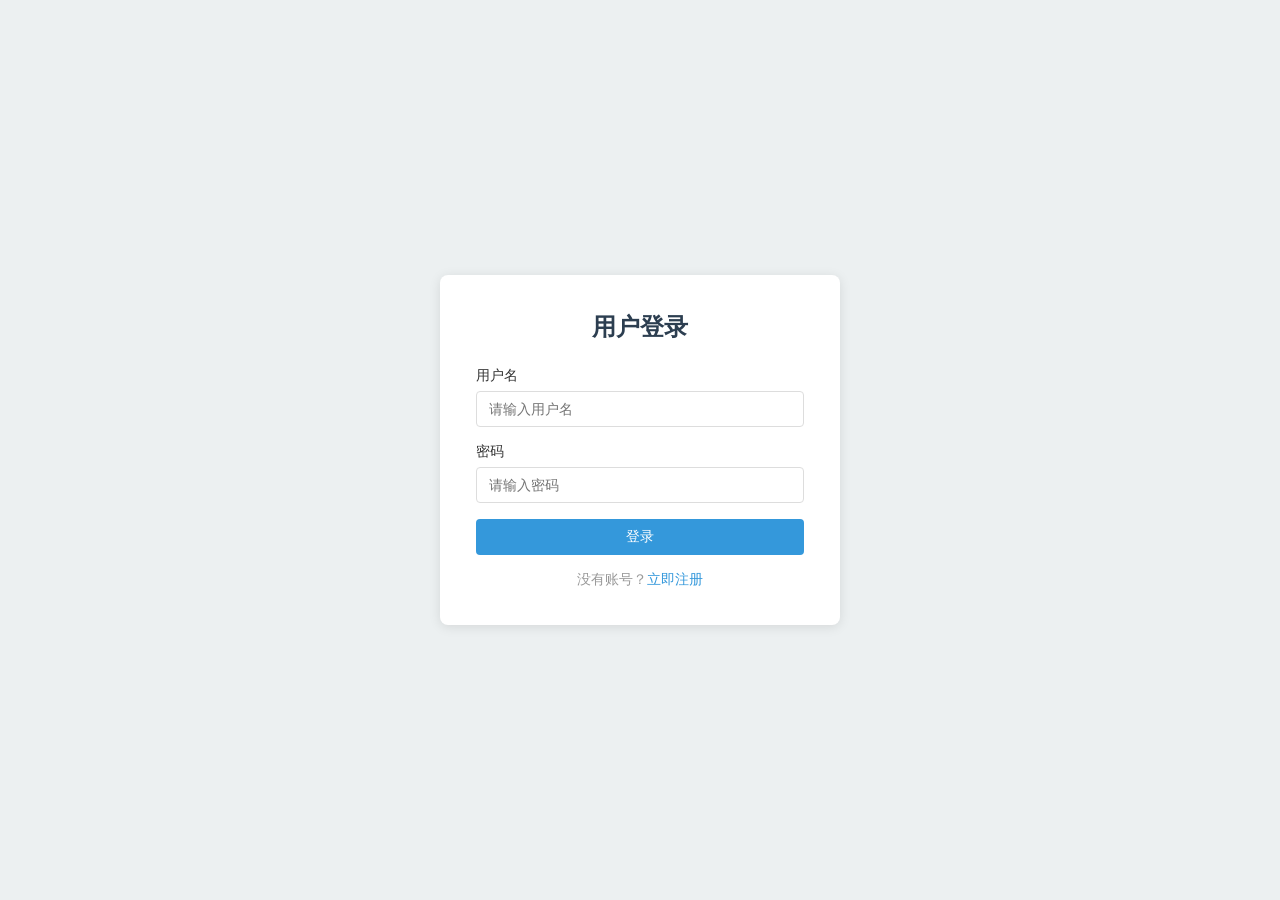
==== frontend/article-edit.html @ 7ad82d22 "init" ====
<!DOCTYPE html>
<html lang="zh-CN">
<head>
    <meta charset="UTF-8">
    <meta name="viewport" content="width=device-width, initial-scale=1.0">
    <title id="pageTitle">发布文章</title>
    <link rel="stylesheet" href="css/style.css">
</head>
<body>
    <div class="navbar" id="navbar"></div>

    <div class="container">
        <div class="card">
            <div class="form-group">
                <label>标题 <span style="color:#e74c3c;">*</span></label>
                <input type="text" id="title" placeholder="请输入文章标题" maxlength="200" />
                <span class="error-msg" id="titleError"></span>
            </div>
            <div class="form-group">
                <label>分类</label>
                <select id="categorySelect"><option value="">请选择分类</option></select>
            </div>
            <div class="form-group">
                <label>摘要</label>
                <textarea id="summary" rows="2" placeholder="文章摘要（可选，不填将自动截取正文前200字）" maxlength="500"></textarea>
            </div>
            <div class="form-group">
                <label>标签</label>
                <div class="tag-editor" id="tagEditor">
                    <input type="text" id="tagInput" placeholder="输入标签后按回车" />
                </div>
            </div>
            <div class="form-group">
                <label>正文 <span style="color:#e74c3c;">*</span></label>
                <textarea id="content" rows="16" placeholder="请输入文章正文"></textarea>
                <span class="error-msg" id="contentError"></span>
            </div>
            <div style="display:flex; gap:10px;">
                <button class="btn btn-primary" id="publishBtn">发布</button>
                <button class="btn btn-default" id="draftBtn">保存草稿</button>
                <a href="index.html" class="btn btn-default">返回</a>
            </div>
        </div>
    </div>

    <script src="https://cdn.bootcdn.net/ajax/libs/jquery/3.6.0/jquery.min.js"></script>
    <script src="js/common.js"></script>
    <script src="js/article-edit.js"></script>
</body>
</html>
---- frontend/css/style.css ----
* { margin: 0; padding: 0; box-sizing: border-box; }
body { font-family: 'Microsoft YaHei', sans-serif; background: #f5f5f5; color: #333; }

/* 导航栏 */
.navbar {
    background: #2c3e50; color: #fff; padding: 0 20px;
    display: flex; align-items: center; justify-content: space-between;
    height: 56px; position: sticky; top: 0; z-index: 100;
}
.navbar .logo { font-size: 20px; font-weight: bold; }
.navbar .logo a { color: #fff; text-decoration: none; }
.navbar .nav-links { display: flex; align-items: center; gap: 16px; }
.navbar .nav-links a { color: #bdc3c7; text-decoration: none; font-size: 14px; }
.navbar .nav-links a:hover { color: #fff; }
.navbar .nav-links button {
    background: #e74c3c; color: #fff; border: none; padding: 6px 14px;
    border-radius: 4px; cursor: pointer; font-size: 14px;
}
.navbar .user-info { color: #ecf0f1; font-size: 14px; }

/* 容器 */
.container { max-width: 960px; margin: 24px auto; padding: 0 16px; }
.container.wide { max-width: 1100px; }

/* 卡片 */
.card { background: #fff; border-radius: 8px; padding: 24px; margin-bottom: 16px; box-shadow: 0 1px 4px rgba(0,0,0,0.08); }

/* 表单 */
.form-group { margin-bottom: 16px; }
.form-group label { display: block; margin-bottom: 6px; font-weight: 500; font-size: 14px; }
.form-group input, .form-group textarea, .form-group select {
    width: 100%; padding: 9px 12px; border: 1px solid #ddd;
    border-radius: 4px; font-size: 14px; outline: none;
}
.form-group input:focus, .form-group textarea:focus, .form-group select:focus {
    border-color: #3498db;
}
.form-group textarea { resize: vertical; min-height: 120px; }
.form-group .error-msg { color: #e74c3c; font-size: 12px; margin-top: 4px; display: none; }

.btn {
    display: inline-block; padding: 9px 22px; border-radius: 4px;
    font-size: 14px; cursor: pointer; border: none; text-decoration: none;
}
.btn-primary { background: #3498db; color: #fff; }
.btn-primary:hover { background: #2980b9; }
.btn-success { background: #27ae60; color: #fff; }
.btn-danger { background: #e74c3c; color: #fff; }
.btn-sm { padding: 5px 12px; font-size: 12px; }
.btn-default { background: #eee; color: #333; }

/* 文章卡片 */
.article-card { padding: 20px; border-bottom: 1px solid #eee; }
.article-card:last-child { border-bottom: none; }
.article-card h3 { font-size: 18px; margin-bottom: 8px; }
.article-card h3 a { color: #2c3e50; text-decoration: none; }
.article-card h3 a:hover { color: #3498db; }
.article-card .meta { font-size: 12px; color: #999; margin-bottom: 8px; }
.article-card .meta span { margin-right: 14px; }
.article-card .summary { font-size: 14px; color: #666; line-height: 1.6; }

/* 搜索栏 */
.search-bar { display: flex; gap: 10px; margin-bottom: 20px; flex-wrap: wrap; }
.search-bar input { flex: 1; min-width: 200px; padding: 8px 12px; border: 1px solid #ddd; border-radius: 4px; }
.search-bar select { padding: 8px 12px; border: 1px solid #ddd; border-radius: 4px; }

/* 分页 */
.pagination { display: flex; justify-content: center; gap: 6px; margin-top: 20px; }
.pagination button {
    padding: 7px 13px; border: 1px solid #ddd; background: #fff;
    border-radius: 4px; cursor: pointer; font-size: 13px;
}
.pagination button.active { background: #3498db; color: #fff; border-color: #3498db; }
.pagination button:disabled { opacity: 0.4; cursor: not-allowed; }

/* 文章详情 */
.article-detail h1 { font-size: 26px; margin-bottom: 12px; }
.article-detail .meta { font-size: 13px; color: #999; margin-bottom: 20px; padding-bottom: 16px; border-bottom: 1px solid #eee; }
.article-detail .content { font-size: 15px; line-height: 1.8; margin-bottom: 24px; }
.article-detail .tags { margin-bottom: 20px; }
.article-detail .tags span { display: inline-block; background: #ecf0f1; color: #7f8c8d; padding: 3px 10px; border-radius: 12px; font-size: 12px; margin-right: 6px; }

/* 评论 */
.comment-list { margin-top: 20px; }
.comment-item { padding: 14px 0; border-bottom: 1px solid #f0f0f0; }
.comment-item .comment-user { font-weight: 500; font-size: 14px; color: #2c3e50; }
.comment-item .comment-time { font-size: 12px; color: #bbb; margin-left: 10px; }
.comment-item .comment-text { font-size: 14px; color: #555; margin-top: 6px; }

/* 登录/注册页 */
.auth-page { display: flex; justify-content: center; align-items: center; min-height: 100vh; background: #ecf0f1; }
.auth-box { background: #fff; padding: 36px; border-radius: 8px; width: 400px; box-shadow: 0 2px 12px rgba(0,0,0,0.1); }
.auth-box h2 { text-align: center; margin-bottom: 24px; color: #2c3e50; }
.auth-box .switch-link { text-align: center; margin-top: 16px; font-size: 14px; color: #999; }
.auth-box .switch-link a { color: #3498db; text-decoration: none; }

/* 管理后台 */
.admin-table { width: 100%; border-collapse: collapse; }
.admin-table th, .admin-table td { text-align: left; padding: 10px 14px; border-bottom: 1px solid #eee; font-size: 14px; }
.admin-table th { background: #f9f9f9; font-weight: 500; }

/* 标签编辑器 */
.tag-editor { display: flex; flex-wrap: wrap; gap: 6px; padding: 8px; border: 1px solid #ddd; border-radius: 4px; min-height: 40px; }
.tag-editor .tag { display: inline-flex; align-items: center; background: #3498db; color: #fff; padding: 2px 10px; border-radius: 12px; font-size: 12px; }
.tag-editor .tag .remove { margin-left: 6px; cursor: pointer; font-weight: bold; }
.tag-editor input { border: none; outline: none; flex: 1; min-width: 80px; font-size: 14px; }

/* 提示消息 */
.toast { position: fixed; top: 20px; right: 20px; padding: 12px 24px; border-radius: 4px; color: #fff; font-size: 14px; z-index: 1000; animation: fadeIn 0.3s; }
.toast.success { background: #27ae60; }
.toast.error { background: #e74c3c; }
@keyframes fadeIn { from { opacity: 0; transform: translateY(-10px); } to { opacity: 1; transform: translateY(0); } }

/* 响应式 */
@media (max-width: 768px) {
    .container { padding: 0 10px; }
    .auth-box { width: 90%; padding: 24px; }
    .search-bar { flex-direction: column; }
}
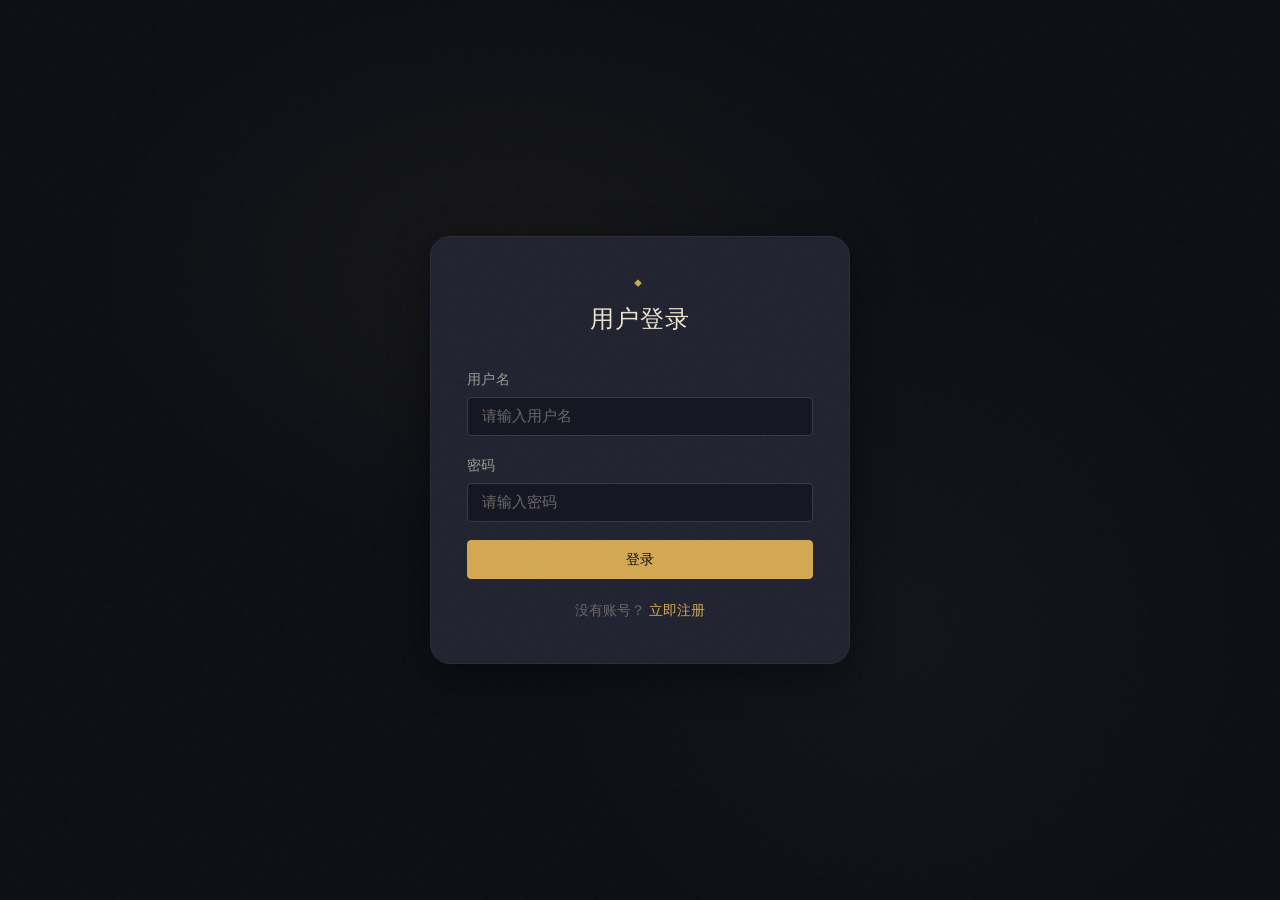
==== commit 84346d0a: "front-end modified" ====
--- a/frontend/article-edit.html
+++ b/frontend/article-edit.html
@@ -12,7 +12,7 @@
     <div class="container">
         <div class="card">
             <div class="form-group">
-                <label>标题 <span style="color:#e74c3c;">*</span></label>
+                <label>标题 <span class="required">*</span></label>
                 <input type="text" id="title" placeholder="请输入文章标题" maxlength="200" />
                 <span class="error-msg" id="titleError"></span>
             </div>
@@ -31,8 +31,30 @@
                 </div>
             </div>
             <div class="form-group">
-                <label>正文 <span style="color:#e74c3c;">*</span></label>
-                <textarea id="content" rows="16" placeholder="请输入文章正文"></textarea>
+                <label>正文 <span class="required">*</span> <span style="font-weight:normal;color:var(--text-muted);font-size:12px;">（支持 Markdown 语法）</span></label>
+                <!-- Markdown 工具栏 -->
+                <div class="md-toolbar">
+                    <button type="button" title="粗体" data-md="bold"><strong>B</strong></button>
+                    <button type="button" title="斜体" data-md="italic"><em>I</em></button>
+                    <button type="button" title="标题" data-md="heading">H</button>
+                    <button type="button" title="无序列表" data-md="ul">≡</button>
+                    <button type="button" title="有序列表" data-md="ol">1.</button>
+                    <button type="button" title="链接" data-md="link">🔗</button>
+                    <button type="button" title="图片" data-md="image">🖼</button>
+                    <button type="button" title="代码块" data-md="code">&lt;/&gt;</button>
+                    <button type="button" title="引用" data-md="quote">❝</button>
+                    <button type="button" title="分隔线" data-md="hr">—</button>
+                    <span class="md-toolbar-right">
+                        <a href="https://markdown.com.cn/basic-syntax/" target="_blank" style="font-size:12px;">语法帮助</a>
+                    </span>
+                </div>
+                <!-- 编辑/预览 标签 -->
+                <div class="md-tabs">
+                    <span class="md-tab active" data-tab="edit">编辑</span>
+                    <span class="md-tab" data-tab="preview">预览</span>
+                </div>
+                <textarea id="content" rows="14" placeholder="支持 Markdown 语法编写文章...&#10;&#10;# 一级标题&#10;## 二级标题&#10;**粗体** *斜体*&#10;- 列表项&#10;1. 有序列表&#10;> 引用&#10;`代码`&#10;```&#10;代码块&#10;```"></textarea>
+                <div id="contentPreview" class="md-preview" style="display:none;"></div>
                 <span class="error-msg" id="contentError"></span>
             </div>
             <div style="display:flex; gap:10px;">
@@ -44,6 +66,7 @@
     </div>
 
     <script src="https://cdn.bootcdn.net/ajax/libs/jquery/3.6.0/jquery.min.js"></script>
+    <script src="https://cdn.bootcdn.net/ajax/libs/marked/9.1.6/marked.min.js"></script>
     <script src="js/common.js"></script>
     <script src="js/article-edit.js"></script>
 </body>
--- a/frontend/css/style.css
+++ b/frontend/css/style.css
@@ -1,119 +1,931 @@
-* { margin: 0; padding: 0; box-sizing: border-box; }
-body { font-family: 'Microsoft YaHei', sans-serif; background: #f5f5f5; color: #333; }
-
-/* 导航栏 */
+/* ═══════════════════════════════════════════════════════════
+   NOCTURNE — 夜间书房
+   A dark, refined reading space. Warm amber light
+   against deep indigo shadows. Scholarly. Quiet.
+   ═══════════════════════════════════════════════════════════ */
+
+/* ——— CSS Variables / Design Tokens ——— */
+:root {
+  --ink-deepest: #0d0f15;
+  --ink-deep: #141721;
+  --ink-base: #1a1d28;
+  --ink-surface: #212430;
+  --ink-raised: #282c39;
+  --ink-hover: #2f3342;
+
+  --gold: #d4a853;
+  --gold-dim: #b8943e;
+  --gold-bright: #e8c876;
+  --gold-glow: rgba(212, 168, 83, 0.12);
+  --gold-glow-strong: rgba(212, 168, 83, 0.22);
+
+  --text-primary: #e6dfce;
+  --text-secondary: #a09a8c;
+  --text-muted: #6b6568;
+  --text-heading: #ede4d0;
+
+  --border-subtle: #2a2d38;
+  --border-medium: #363a47;
+  --border-warm: #3a3832;
+
+  --sage: #7e9e8e;
+  --sage-dim: #5f8070;
+  --rose: #c07068;
+  --rose-dim: #a55850;
+
+  --radius-sm: 4px;
+  --radius-md: 8px;
+  --radius-lg: 14px;
+  --radius-xl: 20px;
+
+  --shadow-sm: 0 1px 3px rgba(0,0,0,0.3);
+  --shadow-md: 0 4px 18px rgba(0,0,0,0.35);
+  --shadow-lg: 0 12px 40px rgba(0,0,0,0.45);
+  --shadow-glow: 0 0 0 1px var(--gold-glow), 0 4px 20px rgba(0,0,0,0.4);
+
+  --font-serif: "Georgia", "Noto Serif SC", "STSong", "SimSun", "Songti SC", serif;
+  --font-sans: "PingFang SC", "Microsoft YaHei", "Noto Sans SC", "Helvetica Neue", sans-serif;
+  --font-mono: "JetBrains Mono", "Fira Code", "Consolas", "Courier New", monospace;
+
+  --transition-fast: 150ms ease;
+  --transition-base: 250ms ease;
+  --transition-slow: 400ms cubic-bezier(0.4, 0, 0.2, 1);
+}
+
+/* ——— Reset & Base ——— */
+*, *::before, *::after { margin: 0; padding: 0; box-sizing: border-box; }
+
+html { font-size: 16px; -webkit-font-smoothing: antialiased; }
+
+body {
+  font-family: var(--font-serif);
+  background: var(--ink-deepest);
+  color: var(--text-primary);
+  line-height: 1.7;
+  min-height: 100vh;
+  /* Subtle radial gradient for depth — like a dim reading lamp */
+  background:
+    radial-gradient(ellipse 900px 600px at 30% 15%, rgba(212,168,83,0.04) 0%, transparent 70%),
+    radial-gradient(ellipse 600px 500px at 75% 60%, rgba(126,158,142,0.03) 0%, transparent 70%),
+    var(--ink-deepest);
+}
+
+/* Grain texture overlay */
+body::after {
+  content: '';
+  position: fixed; inset: 0; pointer-events: none; z-index: 9999;
+  background: url("data:image/svg+xml,%3Csvg viewBox='0 0 256 256' xmlns='http://www.w3.org/2000/svg'%3E%3Cfilter id='noise'%3E%3CfeTurbulence type='fractalNoise' baseFrequency='0.8' numOctaves='3' stitchTiles='stitch'/%3E%3C/filter%3E%3Crect width='100%25' height='100%25' filter='url(%23noise)' opacity='0.03'/%3E%3C/svg%3E");
+  opacity: 0.6;
+}
+
+/* Selection */
+::selection {
+  background: var(--gold-glow-strong);
+  color: var(--gold-bright);
+}
+
+/* Scrollbar */
+::-webkit-scrollbar { width: 8px; }
+::-webkit-scrollbar-track { background: var(--ink-deep); }
+::-webkit-scrollbar-thumb {
+  background: var(--border-medium);
+  border-radius: 4px;
+}
+::-webkit-scrollbar-thumb:hover { background: var(--text-muted); }
+
+/* ——— Typography ——— */
+h1, h2, h3, h4, h5, h6 {
+  font-family: var(--font-serif);
+  color: var(--text-heading);
+  font-weight: 400;
+  letter-spacing: 0.02em;
+}
+h1 { font-size: 2rem; }
+h2 { font-size: 1.6rem; }
+h3 { font-size: 1.25rem; }
+h4 { font-size: 1.1rem; }
+
+a {
+  color: var(--gold);
+  text-decoration: none;
+  transition: color var(--transition-fast);
+}
+a:hover { color: var(--gold-bright); }
+
+p { margin-bottom: 0.75em; }
+
+/* ——— Navbar ——— */
 .navbar {
-    background: #2c3e50; color: #fff; padding: 0 20px;
-    display: flex; align-items: center; justify-content: space-between;
-    height: 56px; position: sticky; top: 0; z-index: 100;
-}
-.navbar .logo { font-size: 20px; font-weight: bold; }
-.navbar .logo a { color: #fff; text-decoration: none; }
-.navbar .nav-links { display: flex; align-items: center; gap: 16px; }
-.navbar .nav-links a { color: #bdc3c7; text-decoration: none; font-size: 14px; }
-.navbar .nav-links a:hover { color: #fff; }
+  background: var(--ink-base);
+  border-bottom: 1px solid var(--border-subtle);
+  padding: 0 28px;
+  display: flex;
+  align-items: center;
+  justify-content: space-between;
+  height: 58px;
+  position: sticky;
+  top: 0;
+  z-index: 100;
+  backdrop-filter: blur(12px);
+  -webkit-backdrop-filter: blur(12px);
+  background: rgba(20, 23, 33, 0.85);
+  box-shadow: 0 1px 0 rgba(255,255,255,0.03), 0 4px 20px rgba(0,0,0,0.3);
+}
+
+.navbar .logo {
+  font-family: var(--font-serif);
+  font-size: 1.25rem;
+  font-weight: 400;
+  letter-spacing: 0.04em;
+}
+.navbar .logo a {
+  color: var(--gold);
+  text-decoration: none;
+  transition: opacity var(--transition-fast);
+}
+.navbar .logo a:hover { opacity: 0.8; }
+
+.navbar .nav-links {
+  display: flex;
+  align-items: center;
+  gap: 22px;
+}
+
+.navbar .nav-links a {
+  color: var(--text-secondary);
+  text-decoration: none;
+  font-size: 0.88rem;
+  font-family: var(--font-sans);
+  letter-spacing: 0.02em;
+  transition: color var(--transition-fast);
+  position: relative;
+}
+.navbar .nav-links a::after {
+  content: '';
+  position: absolute;
+  bottom: -4px; left: 0; right: 0;
+  height: 1px;
+  background: var(--gold);
+  transform: scaleX(0);
+  transition: transform var(--transition-base);
+}
+.navbar .nav-links a:hover {
+  color: var(--text-primary);
+}
+.navbar .nav-links a:hover::after {
+  transform: scaleX(1);
+}
+
 .navbar .nav-links button {
-    background: #e74c3c; color: #fff; border: none; padding: 6px 14px;
-    border-radius: 4px; cursor: pointer; font-size: 14px;
-}
-.navbar .user-info { color: #ecf0f1; font-size: 14px; }
-
-/* 容器 */
-.container { max-width: 960px; margin: 24px auto; padding: 0 16px; }
-.container.wide { max-width: 1100px; }
-
-/* 卡片 */
-.card { background: #fff; border-radius: 8px; padding: 24px; margin-bottom: 16px; box-shadow: 0 1px 4px rgba(0,0,0,0.08); }
-
-/* 表单 */
-.form-group { margin-bottom: 16px; }
-.form-group label { display: block; margin-bottom: 6px; font-weight: 500; font-size: 14px; }
-.form-group input, .form-group textarea, .form-group select {
-    width: 100%; padding: 9px 12px; border: 1px solid #ddd;
-    border-radius: 4px; font-size: 14px; outline: none;
-}
-.form-group input:focus, .form-group textarea:focus, .form-group select:focus {
-    border-color: #3498db;
-}
-.form-group textarea { resize: vertical; min-height: 120px; }
-.form-group .error-msg { color: #e74c3c; font-size: 12px; margin-top: 4px; display: none; }
-
+  background: transparent;
+  color: var(--text-secondary);
+  border: 1px solid var(--border-medium);
+  padding: 5px 16px;
+  border-radius: var(--radius-sm);
+  cursor: pointer;
+  font-size: 0.85rem;
+  font-family: var(--font-sans);
+  letter-spacing: 0.02em;
+  transition: all var(--transition-fast);
+}
+.navbar .nav-links button:hover {
+  color: var(--rose);
+  border-color: var(--rose);
+  background: rgba(192, 112, 104, 0.08);
+}
+
+.navbar .user-info {
+  color: var(--text-secondary);
+  font-size: 0.85rem;
+  font-family: var(--font-sans);
+}
+
+/* ——— Container ——— */
+.container { max-width: 900px; margin: 32px auto; padding: 0 20px; }
+.container.wide { max-width: 1060px; }
+
+/* ——— Cards ——— */
+.card {
+  background: var(--ink-surface);
+  border: 1px solid var(--border-subtle);
+  border-radius: var(--radius-lg);
+  padding: 28px 32px;
+  margin-bottom: 20px;
+  box-shadow: var(--shadow-sm);
+  transition:
+    box-shadow var(--transition-base),
+    border-color var(--transition-base);
+}
+.card:hover {
+  border-color: var(--border-medium);
+  box-shadow: var(--shadow-md);
+}
+
+/* ——— Buttons ——— */
 .btn {
-    display: inline-block; padding: 9px 22px; border-radius: 4px;
-    font-size: 14px; cursor: pointer; border: none; text-decoration: none;
-}
-.btn-primary { background: #3498db; color: #fff; }
-.btn-primary:hover { background: #2980b9; }
-.btn-success { background: #27ae60; color: #fff; }
-.btn-danger { background: #e74c3c; color: #fff; }
-.btn-sm { padding: 5px 12px; font-size: 12px; }
-.btn-default { background: #eee; color: #333; }
-
-/* 文章卡片 */
-.article-card { padding: 20px; border-bottom: 1px solid #eee; }
-.article-card:last-child { border-bottom: none; }
-.article-card h3 { font-size: 18px; margin-bottom: 8px; }
-.article-card h3 a { color: #2c3e50; text-decoration: none; }
-.article-card h3 a:hover { color: #3498db; }
-.article-card .meta { font-size: 12px; color: #999; margin-bottom: 8px; }
-.article-card .meta span { margin-right: 14px; }
-.article-card .summary { font-size: 14px; color: #666; line-height: 1.6; }
-
-/* 搜索栏 */
-.search-bar { display: flex; gap: 10px; margin-bottom: 20px; flex-wrap: wrap; }
-.search-bar input { flex: 1; min-width: 200px; padding: 8px 12px; border: 1px solid #ddd; border-radius: 4px; }
-.search-bar select { padding: 8px 12px; border: 1px solid #ddd; border-radius: 4px; }
-
-/* 分页 */
-.pagination { display: flex; justify-content: center; gap: 6px; margin-top: 20px; }
+  display: inline-flex;
+  align-items: center;
+  justify-content: center;
+  padding: 9px 22px;
+  border-radius: var(--radius-sm);
+  font-size: 0.88rem;
+  cursor: pointer;
+  border: 1px solid transparent;
+  text-decoration: none;
+  font-family: var(--font-sans);
+  letter-spacing: 0.02em;
+  transition: all var(--transition-fast);
+  gap: 6px;
+}
+
+.btn-primary {
+  background: var(--gold);
+  color: var(--ink-deepest);
+  border-color: var(--gold);
+  font-weight: 500;
+}
+.btn-primary:hover {
+  background: var(--gold-bright);
+  border-color: var(--gold-bright);
+  box-shadow: var(--gold-glow);
+  color: var(--ink-deepest);
+}
+
+.btn-success {
+  background: var(--sage);
+  color: #fff;
+  border-color: var(--sage);
+}
+.btn-success:hover {
+  background: var(--sage-dim);
+  border-color: var(--sage-dim);
+}
+
+.btn-danger {
+  background: transparent;
+  color: var(--rose);
+  border-color: var(--rose);
+}
+.btn-danger:hover {
+  background: var(--rose);
+  color: #fff;
+}
+
+.btn-default {
+  background: transparent;
+  color: var(--text-secondary);
+  border-color: var(--border-medium);
+}
+.btn-default:hover {
+  color: var(--text-primary);
+  border-color: var(--text-muted);
+  background: var(--ink-hover);
+}
+
+.btn-sm { padding: 5px 14px; font-size: 0.78rem; border-radius: var(--radius-sm); }
+
+/* ——— Forms ——— */
+.form-group { margin-bottom: 18px; }
+
+.form-group label {
+  display: block;
+  margin-bottom: 6px;
+  font-size: 0.85rem;
+  font-family: var(--font-sans);
+  color: var(--text-secondary);
+  letter-spacing: 0.03em;
+  font-weight: 500;
+}
+
+.form-group input,
+.form-group textarea,
+.form-group select {
+  width: 100%;
+  padding: 10px 14px;
+  background: var(--ink-deep);
+  border: 1px solid var(--border-medium);
+  border-radius: var(--radius-sm);
+  font-size: 0.92rem;
+  font-family: var(--font-serif);
+  color: var(--text-primary);
+  outline: none;
+  transition: all var(--transition-fast);
+}
+.form-group input::placeholder,
+.form-group textarea::placeholder {
+  color: var(--text-muted);
+}
+.form-group input:focus,
+.form-group textarea:focus,
+.form-group select:focus {
+  border-color: var(--gold-dim);
+  box-shadow: 0 0 0 3px var(--gold-glow);
+  background: var(--ink-deep);
+}
+
+.form-group textarea {
+  resize: vertical;
+  min-height: 120px;
+  line-height: 1.6;
+}
+.form-group select {
+  cursor: pointer;
+  appearance: none;
+  background-image: url("data:image/svg+xml,%3Csvg xmlns='http://www.w3.org/2000/svg' width='12' height='12' viewBox='0 0 12 12'%3E%3Cpath fill='%239a9485' d='M6 8L1 3h10z'/%3E%3C/svg%3E");
+  background-repeat: no-repeat;
+  background-position: right 12px center;
+  padding-right: 36px;
+}
+
+.required { color: var(--rose); }
+
+/* Status badges */
+.status-published, .status-active { color: var(--sage); font-weight: 500; }
+.status-draft { color: var(--gold); font-weight: 500; }
+.status-disabled { color: var(--rose); font-weight: 500; }
+
+.form-group .error-msg {
+  color: var(--rose);
+  font-size: 0.78rem;
+  margin-top: 5px;
+  display: none;
+  font-family: var(--font-sans);
+}
+
+/* ——— Search Bar ——— */
+.search-bar {
+  display: flex;
+  gap: 10px;
+  flex-wrap: wrap;
+}
+.search-bar input {
+  flex: 1;
+  min-width: 200px;
+  padding: 10px 14px;
+  background: var(--ink-deep);
+  border: 1px solid var(--border-medium);
+  border-radius: var(--radius-sm);
+  font-size: 0.92rem;
+  font-family: var(--font-serif);
+  color: var(--text-primary);
+  outline: none;
+  transition: all var(--transition-fast);
+}
+.search-bar input:focus {
+  border-color: var(--gold-dim);
+  box-shadow: 0 0 0 3px var(--gold-glow);
+}
+.search-bar input::placeholder { color: var(--text-muted); }
+.search-bar select {
+  padding: 10px 36px 10px 14px;
+  background: var(--ink-deep);
+  border: 1px solid var(--border-medium);
+  border-radius: var(--radius-sm);
+  font-size: 0.92rem;
+  font-family: var(--font-sans);
+  color: var(--text-primary);
+  outline: none;
+  cursor: pointer;
+  appearance: none;
+  background-image: url("data:image/svg+xml,%3Csvg xmlns='http://www.w3.org/2000/svg' width='12' height='12' viewBox='0 0 12 12'%3E%3Cpath fill='%239a9485' d='M6 8L1 3h10z'/%3E%3C/svg%3E");
+  background-repeat: no-repeat;
+  background-position: right 12px center;
+}
+
+/* ——— Article Cards ——— */
+.article-card {
+  padding: 24px 0;
+  border-bottom: 1px solid var(--border-subtle);
+  transition: padding var(--transition-base);
+}
+.article-card:first-child { padding-top: 0; }
+.article-card:last-child { border-bottom: none; padding-bottom: 0; }
+
+.article-card h3 {
+  font-size: 1.15rem;
+  margin-bottom: 8px;
+  line-height: 1.4;
+}
+.article-card h3 a {
+  color: var(--text-heading);
+  text-decoration: none;
+  transition: color var(--transition-fast);
+  background: linear-gradient(to right, var(--gold), var(--gold));
+  background-size: 0% 1px;
+  background-repeat: no-repeat;
+  background-position: 0 100%;
+  transition: background-size var(--transition-base), color var(--transition-fast);
+}
+.article-card h3 a:hover {
+  color: var(--gold-bright);
+  background-size: 100% 1px;
+}
+
+.article-card .meta {
+  font-size: 0.8rem;
+  color: var(--text-muted);
+  margin-bottom: 8px;
+  font-family: var(--font-sans);
+  display: flex;
+  flex-wrap: wrap;
+  gap: 4px;
+}
+.article-card .meta span {
+  margin-right: 16px;
+  display: inline-flex;
+  align-items: center;
+  gap: 4px;
+}
+
+.article-card .summary {
+  font-size: 0.9rem;
+  color: var(--text-secondary);
+  line-height: 1.65;
+  display: -webkit-box;
+  -webkit-line-clamp: 3;
+  -webkit-box-orient: vertical;
+  overflow: hidden;
+}
+
+/* ——— Pagination ——— */
+.pagination {
+  display: flex;
+  justify-content: center;
+  gap: 6px;
+  margin-top: 28px;
+}
 .pagination button {
-    padding: 7px 13px; border: 1px solid #ddd; background: #fff;
-    border-radius: 4px; cursor: pointer; font-size: 13px;
-}
-.pagination button.active { background: #3498db; color: #fff; border-color: #3498db; }
-.pagination button:disabled { opacity: 0.4; cursor: not-allowed; }
-
-/* 文章详情 */
-.article-detail h1 { font-size: 26px; margin-bottom: 12px; }
-.article-detail .meta { font-size: 13px; color: #999; margin-bottom: 20px; padding-bottom: 16px; border-bottom: 1px solid #eee; }
-.article-detail .content { font-size: 15px; line-height: 1.8; margin-bottom: 24px; }
-.article-detail .tags { margin-bottom: 20px; }
-.article-detail .tags span { display: inline-block; background: #ecf0f1; color: #7f8c8d; padding: 3px 10px; border-radius: 12px; font-size: 12px; margin-right: 6px; }
-
-/* 评论 */
-.comment-list { margin-top: 20px; }
-.comment-item { padding: 14px 0; border-bottom: 1px solid #f0f0f0; }
-.comment-item .comment-user { font-weight: 500; font-size: 14px; color: #2c3e50; }
-.comment-item .comment-time { font-size: 12px; color: #bbb; margin-left: 10px; }
-.comment-item .comment-text { font-size: 14px; color: #555; margin-top: 6px; }
-
-/* 登录/注册页 */
-.auth-page { display: flex; justify-content: center; align-items: center; min-height: 100vh; background: #ecf0f1; }
-.auth-box { background: #fff; padding: 36px; border-radius: 8px; width: 400px; box-shadow: 0 2px 12px rgba(0,0,0,0.1); }
-.auth-box h2 { text-align: center; margin-bottom: 24px; color: #2c3e50; }
-.auth-box .switch-link { text-align: center; margin-top: 16px; font-size: 14px; color: #999; }
-.auth-box .switch-link a { color: #3498db; text-decoration: none; }
-
-/* 管理后台 */
-.admin-table { width: 100%; border-collapse: collapse; }
-.admin-table th, .admin-table td { text-align: left; padding: 10px 14px; border-bottom: 1px solid #eee; font-size: 14px; }
-.admin-table th { background: #f9f9f9; font-weight: 500; }
-
-/* 标签编辑器 */
-.tag-editor { display: flex; flex-wrap: wrap; gap: 6px; padding: 8px; border: 1px solid #ddd; border-radius: 4px; min-height: 40px; }
-.tag-editor .tag { display: inline-flex; align-items: center; background: #3498db; color: #fff; padding: 2px 10px; border-radius: 12px; font-size: 12px; }
-.tag-editor .tag .remove { margin-left: 6px; cursor: pointer; font-weight: bold; }
-.tag-editor input { border: none; outline: none; flex: 1; min-width: 80px; font-size: 14px; }
-
-/* 提示消息 */
-.toast { position: fixed; top: 20px; right: 20px; padding: 12px 24px; border-radius: 4px; color: #fff; font-size: 14px; z-index: 1000; animation: fadeIn 0.3s; }
-.toast.success { background: #27ae60; }
-.toast.error { background: #e74c3c; }
-@keyframes fadeIn { from { opacity: 0; transform: translateY(-10px); } to { opacity: 1; transform: translateY(0); } }
-
-/* 响应式 */
+  padding: 8px 15px;
+  border: 1px solid var(--border-medium);
+  background: var(--ink-surface);
+  color: var(--text-secondary);
+  border-radius: var(--radius-sm);
+  cursor: pointer;
+  font-size: 0.85rem;
+  font-family: var(--font-sans);
+  transition: all var(--transition-fast);
+}
+.pagination button:hover:not(:disabled) {
+  border-color: var(--gold-dim);
+  color: var(--gold);
+  background: var(--ink-raised);
+}
+.pagination button.active {
+  background: var(--gold);
+  color: var(--ink-deepest);
+  border-color: var(--gold);
+  font-weight: 600;
+}
+.pagination button:disabled {
+  opacity: 0.3;
+  cursor: not-allowed;
+}
+
+/* ——— Article Detail ——— */
+.article-detail h1 {
+  font-size: 2rem;
+  margin-bottom: 14px;
+  line-height: 1.35;
+  letter-spacing: 0.01em;
+}
+.article-detail .meta {
+  font-size: 0.85rem;
+  color: var(--text-muted);
+  margin-bottom: 24px;
+  padding-bottom: 18px;
+  border-bottom: 1px solid var(--border-subtle);
+  font-family: var(--font-sans);
+  display: flex;
+  flex-wrap: wrap;
+  align-items: center;
+  gap: 4px;
+}
+.article-detail .meta span { margin-right: 18px; }
+.article-detail .content {
+  font-size: 1rem;
+  line-height: 1.85;
+  margin-bottom: 24px;
+}
+.article-detail .tags {
+  margin-bottom: 20px;
+  display: flex;
+  flex-wrap: wrap;
+  gap: 8px;
+}
+.article-detail .tags span {
+  display: inline-block;
+  background: var(--ink-deep);
+  color: var(--gold-dim);
+  border: 1px solid var(--border-subtle);
+  padding: 4px 14px;
+  border-radius: 20px;
+  font-size: 0.8rem;
+  font-family: var(--font-sans);
+  transition: all var(--transition-fast);
+}
+.article-detail .tags span:hover {
+  border-color: var(--gold-dim);
+  color: var(--gold);
+}
+
+/* ——— Comments ——— */
+.comment-list { margin-top: 4px; }
+.comment-item {
+  padding: 16px 0;
+  border-bottom: 1px solid var(--border-subtle);
+  transition: background var(--transition-fast);
+}
+.comment-item:last-child { border-bottom: none; }
+.comment-item .comment-user {
+  font-weight: 600;
+  font-size: 0.9rem;
+  color: var(--text-heading);
+  font-family: var(--font-sans);
+}
+.comment-item .comment-time {
+  font-size: 0.78rem;
+  color: var(--text-muted);
+  margin-left: 10px;
+}
+.comment-item .comment-text {
+  font-size: 0.92rem;
+  color: var(--text-secondary);
+  margin-top: 6px;
+  line-height: 1.65;
+}
+
+/* ——— Auth Pages ——— */
+.auth-page {
+  display: flex;
+  justify-content: center;
+  align-items: center;
+  min-height: 100vh;
+  background:
+    radial-gradient(ellipse 600px 400px at 40% 30%, rgba(212,168,83,0.05) 0%, transparent 70%),
+    radial-gradient(ellipse 500px 500px at 70% 70%, rgba(126,158,142,0.04) 0%, transparent 70%),
+    var(--ink-deepest);
+}
+.auth-box {
+  background: var(--ink-surface);
+  border: 1px solid var(--border-subtle);
+  padding: 40px 36px;
+  border-radius: var(--radius-xl);
+  width: 420px;
+  box-shadow: var(--shadow-lg);
+}
+.auth-box h2 {
+  text-align: center;
+  margin-bottom: 28px;
+  color: var(--text-heading);
+  font-size: 1.5rem;
+  letter-spacing: 0.04em;
+}
+.auth-box .switch-link {
+  text-align: center;
+  margin-top: 20px;
+  font-size: 0.88rem;
+  color: var(--text-muted);
+  font-family: var(--font-sans);
+}
+.auth-box .switch-link a {
+  color: var(--gold);
+  text-decoration: none;
+  margin-left: 4px;
+}
+.auth-box .switch-link a:hover { color: var(--gold-bright); }
+
+/* ——— Admin Table ——— */
+.admin-table {
+  width: 100%;
+  border-collapse: collapse;
+  font-size: 0.9rem;
+}
+.admin-table th, .admin-table td {
+  text-align: left;
+  padding: 12px 16px;
+  border-bottom: 1px solid var(--border-subtle);
+}
+.admin-table th {
+  font-family: var(--font-sans);
+  color: var(--text-muted);
+  font-weight: 500;
+  font-size: 0.8rem;
+  text-transform: uppercase;
+  letter-spacing: 0.05em;
+  background: var(--ink-deep);
+}
+.admin-table td { color: var(--text-secondary); }
+.admin-table tr:hover td { background: var(--ink-hover); }
+.admin-table tr:first-child th { border-radius: var(--radius-sm) var(--radius-sm) 0 0; }
+
+/* ——— Tag Editor ——— */
+.tag-editor {
+  display: flex;
+  flex-wrap: wrap;
+  gap: 6px;
+  padding: 10px 12px;
+  background: var(--ink-deep);
+  border: 1px solid var(--border-medium);
+  border-radius: var(--radius-sm);
+  min-height: 42px;
+  align-items: center;
+  transition: border-color var(--transition-fast);
+}
+.tag-editor:focus-within {
+  border-color: var(--gold-dim);
+  box-shadow: 0 0 0 3px var(--gold-glow);
+}
+.tag-editor .tag {
+  display: inline-flex;
+  align-items: center;
+  gap: 5px;
+  background: var(--gold);
+  color: var(--ink-deepest);
+  padding: 3px 12px;
+  border-radius: 16px;
+  font-size: 0.8rem;
+  font-family: var(--font-sans);
+  font-weight: 500;
+}
+.tag-editor .tag .remove {
+  cursor: pointer;
+  font-weight: 700;
+  opacity: 0.7;
+  transition: opacity var(--transition-fast);
+}
+.tag-editor .tag .remove:hover { opacity: 1; }
+.tag-editor input {
+  border: none;
+  outline: none;
+  flex: 1;
+  min-width: 80px;
+  font-size: 0.88rem;
+  background: transparent;
+  color: var(--text-primary);
+  font-family: var(--font-serif);
+  padding: 2px 4px;
+}
+.tag-editor input::placeholder { color: var(--text-muted); }
+
+/* ——— Markdown Toolbar ——— */
+.md-toolbar {
+  display: flex;
+  align-items: center;
+  gap: 2px;
+  padding: 6px 10px;
+  background: var(--ink-deep);
+  border: 1px solid var(--border-medium);
+  border-bottom: none;
+  border-radius: var(--radius-sm) var(--radius-sm) 0 0;
+  flex-wrap: wrap;
+}
+.md-toolbar button {
+  width: 32px; height: 28px;
+  border: 1px solid transparent;
+  background: transparent;
+  border-radius: var(--radius-sm);
+  cursor: pointer;
+  font-size: 0.82rem;
+  color: var(--text-muted);
+  display: flex;
+  align-items: center;
+  justify-content: center;
+  transition: all var(--transition-fast);
+  font-family: var(--font-sans);
+}
+.md-toolbar button:hover {
+  background: var(--ink-hover);
+  color: var(--text-primary);
+  border-color: var(--border-subtle);
+}
+.md-toolbar-right { margin-left: auto; }
+
+/* ——— Markdown Tabs ——— */
+.md-tabs {
+  display: flex;
+  border: 1px solid var(--border-medium);
+  border-top: none;
+  padding: 0 10px;
+  background: var(--ink-deep);
+  border-radius: 0 0 var(--radius-sm) var(--radius-sm);
+  gap: 2px;
+}
+.md-tab {
+  padding: 6px 16px;
+  cursor: pointer;
+  font-size: 0.82rem;
+  color: var(--text-muted);
+  border-bottom: 2px solid transparent;
+  font-family: var(--font-sans);
+  transition: all var(--transition-fast);
+}
+.md-tab.active {
+  color: var(--gold);
+  border-bottom-color: var(--gold);
+}
+.md-tab:hover { color: var(--text-secondary); }
+
+/* ——— Markdown Preview ——— */
+.md-preview {
+  min-height: 300px; max-height: 600px; overflow-y: auto;
+  padding: 14px 18px;
+  border: 1px solid var(--border-medium);
+  border-top: none;
+  border-radius: 0 0 var(--radius-sm) var(--radius-sm);
+  font-size: 0.95rem;
+  line-height: 1.8;
+  background: var(--ink-deep);
+}
+
+/* Markdown textarea */
+.form-group textarea#content {
+  font-family: var(--font-mono);
+  font-size: 0.88rem;
+  line-height: 1.65;
+  border-radius: 0;
+  border-top: none;
+  background: var(--ink-deep);
+  color: var(--text-primary);
+}
+
+/* ——— Rendered Markdown ——— */
+.markdown-body { word-wrap: break-word; }
+.markdown-body h1 { font-size: 1.8em; margin: 0.7em 0 0.45em; padding-bottom: 0.35em; border-bottom: 2px solid var(--border-subtle); }
+.markdown-body h2 { font-size: 1.5em; margin: 0.7em 0 0.45em; padding-bottom: 0.3em; border-bottom: 1px solid var(--border-subtle); }
+.markdown-body h3 { font-size: 1.2em; margin: 0.6em 0 0.35em; }
+.markdown-body h4 { font-size: 1.05em; margin: 0.5em 0 0.25em; }
+.markdown-body p { margin: 0.55em 0; }
+.markdown-body ul, .markdown-body ol { padding-left: 2em; margin: 0.55em 0; }
+.markdown-body li { margin: 0.2em 0; }
+.markdown-body blockquote {
+  padding: 12px 20px; margin: 1em 0;
+  border-left: 3px solid var(--gold);
+  background: rgba(212,168,83,0.06);
+  color: var(--text-secondary);
+  border-radius: 0 var(--radius-sm) var(--radius-sm) 0;
+}
+.markdown-body code {
+  background: var(--ink-raised);
+  padding: 2px 7px;
+  border-radius: var(--radius-sm);
+  font-family: var(--font-mono);
+  font-size: 0.88em;
+  color: var(--gold-dim);
+  border: 1px solid var(--border-subtle);
+}
+.markdown-body pre {
+  background: var(--ink-deepest);
+  color: var(--text-primary);
+  padding: 16px 20px;
+  border-radius: var(--radius-md);
+  overflow-x: auto;
+  margin: 1em 0;
+  line-height: 1.55;
+  border: 1px solid var(--border-subtle);
+}
+.markdown-body pre code {
+  background: none; padding: 0; color: var(--text-primary);
+  font-size: 0.85rem; border: none;
+}
+.markdown-body table {
+  width: 100%; border-collapse: collapse; margin: 1em 0;
+}
+.markdown-body th, .markdown-body td {
+  border: 1px solid var(--border-subtle); padding: 9px 14px; text-align: left;
+}
+.markdown-body th { background: var(--ink-deep); color: var(--text-muted); font-weight: 500; font-family: var(--font-sans); }
+.markdown-body tr:nth-child(even) { background: rgba(255,255,255,0.015); }
+.markdown-body img { max-width: 100%; border-radius: var(--radius-md); }
+.markdown-body a { color: var(--gold); }
+.markdown-body hr {
+  border: none;
+  border-top: 1px solid var(--border-subtle);
+  margin: 1.4em 0;
+}
+
+/* ——— Toast Notifications ——— */
+.toast {
+  position: fixed;
+  top: 24px;
+  right: 24px;
+  padding: 13px 24px;
+  border-radius: var(--radius-md);
+  color: #fff;
+  font-size: 0.88rem;
+  font-family: var(--font-sans);
+  z-index: 1000;
+  animation: toastSlideIn 0.4s cubic-bezier(0.16, 1, 0.3, 1);
+  box-shadow: var(--shadow-lg);
+  border: 1px solid rgba(255,255,255,0.08);
+}
+.toast.success { background: var(--sage); }
+.toast.error { background: var(--rose); }
+
+@keyframes toastSlideIn {
+  from { opacity: 0; transform: translateX(40px) scale(0.95); }
+  to { opacity: 1; transform: translateX(0) scale(1); }
+}
+
+/* ——— Card Entrance Animation ——— */
+.card {
+  animation: cardRise 0.5s cubic-bezier(0.16, 1, 0.3, 1) both;
+}
+.card:nth-child(1) { animation-delay: 0.04s; }
+.card:nth-child(2) { animation-delay: 0.1s; }
+.card:nth-child(3) { animation-delay: 0.16s; }
+.card:nth-child(4) { animation-delay: 0.22s; }
+
+@keyframes cardRise {
+  from { opacity: 0; transform: translateY(16px); }
+  to { opacity: 1; transform: translateY(0); }
+}
+
+/* ——— Article Card Entrance ——— */
+.article-card {
+  animation: articleFadeIn 0.45s ease both;
+}
+.article-card:nth-child(1) { animation-delay: 0.06s; }
+.article-card:nth-child(2) { animation-delay: 0.12s; }
+.article-card:nth-child(3) { animation-delay: 0.18s; }
+.article-card:nth-child(4) { animation-delay: 0.24s; }
+.article-card:nth-child(5) { animation-delay: 0.3s; }
+.article-card:nth-child(6) { animation-delay: 0.36s; }
+
+@keyframes articleFadeIn {
+  from { opacity: 0; transform: translateY(10px); }
+  to { opacity: 1; transform: translateY(0); }
+}
+
+/* ——— Focus ring utility ——— */
+input:focus-visible, textarea:focus-visible, select:focus-visible, button:focus-visible {
+  outline: 2px solid var(--gold-dim);
+  outline-offset: 2px;
+}
+
+/* ——— Empty State ——— */
+#articleList .article-card:only-child {
+  border-bottom: none;
+  text-align: center;
+}
+
+/* ——— Decorative Flourishes ——— */
+
+/* Auth box subtle ornament */
+.auth-box::before {
+  content: '◆';
+  display: block;
+  text-align: center;
+  color: var(--gold);
+  font-size: 0.5rem;
+  margin-bottom: 8px;
+  letter-spacing: 0.5em;
+}
+
+/* Section divider ornament */
+.card h3::before {
+  content: '— ';
+  color: var(--gold-dim);
+  font-weight: 300;
+}
+
+/* First heading in article detail gets a decorative rule */
+.article-detail h1::after {
+  content: '';
+  display: block;
+  width: 48px;
+  height: 2px;
+  background: var(--gold);
+  margin-top: 10px;
+  border-radius: 1px;
+}
+
+/* Loading shimmer */
+@keyframes shimmer {
+  0% { background-position: -200% 0; }
+  100% { background-position: 200% 0; }
+}
+
+/* Hover glow for interactive cards */
+.card:has(.article-card h3 a:hover) {
+  border-color: var(--border-medium);
+}
+
+/* ——— Responsive ——— */
 @media (max-width: 768px) {
-    .container { padding: 0 10px; }
-    .auth-box { width: 90%; padding: 24px; }
-    .search-bar { flex-direction: column; }
-}
+  .container { padding: 0 12px; margin-top: 20px; }
+  .container.wide { padding: 0 12px; }
+  .card { padding: 20px 18px; }
+  .auth-box { width: 92%; padding: 30px 22px; }
+  .search-bar { flex-direction: column; }
+  .search-bar input { min-width: auto; }
+  .navbar {
+    padding: 0 14px;
+    height: 50px;
+  }
+  .navbar .nav-links { gap: 10px; }
+  .navbar .nav-links a { font-size: 0.78rem; }
+  .navbar .logo { font-size: 1.05rem; }
+  .article-detail h1 { font-size: 1.5rem; }
+  .admin-table th, .admin-table td { padding: 8px 10px; font-size: 0.78rem; }
+  .md-toolbar button { width: 28px; height: 26px; font-size: 0.75rem; }
+}
